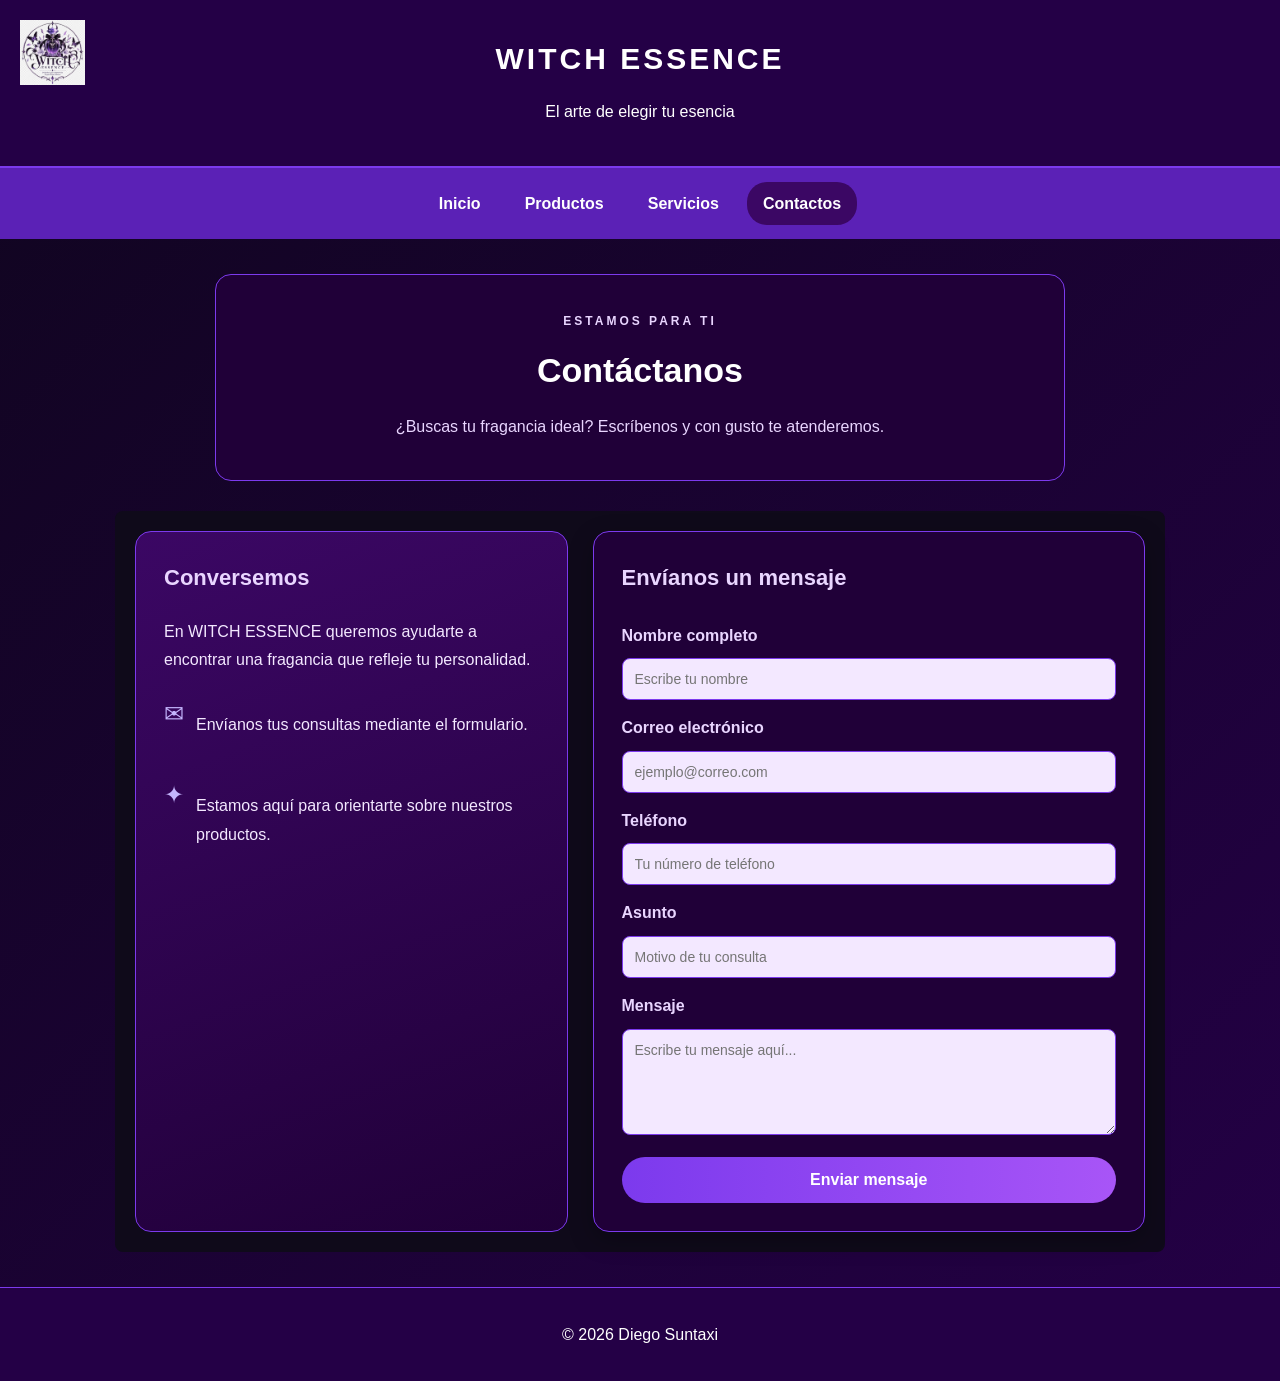
==== contactos.html @ 813369ca "Proyecto MiTienda" ====
<!DOCTYPE html>
<html lang="es">
<head>
    <meta charset="UTF-8">
    <meta name="viewport" content="width=device-width, initial-scale=1.0">

    <title>Contactos - WITCH ESSENCE</title>

    <link rel="stylesheet" href="css/estilo.css">
    <link rel="stylesheet" href="css/contactos.css">
</head>

<body>

    
    <header>
        <img src="iconos/LOGO.jpeg"
             alt="Logo WITCH ESSENCE"
             width="80"
             height="100">

        <h1>WITCH ESSENCE</h1>
        <p>El arte de elegir tu esencia</p>
    </header>

    
    <nav>
        <a href="index.html">Inicio</a>
        <a href="productos.html">Productos</a>
        <a href="servicios.html">Servicios</a>
        <a href="contactos.html" class="active">Contactos</a>
    </nav>

   
    <main class="pagina-contactos">

        <section class="presentacion-contactos">
            <p class="subtitulo">ESTAMOS PARA TI</p>

            <h2>Contáctanos</h2>

            <p>
                ¿Buscas tu fragancia ideal?
                Escríbenos y con gusto te atenderemos.
            </p>
        </section>

        <section class="contenedor-contacto">

            
            <article class="informacion-contacto">
                <h3>Conversemos</h3>

                <p>
                    En WITCH ESSENCE queremos ayudarte
                    a encontrar una fragancia que refleje
                    tu personalidad.
                </p>

                <div class="dato-contacto">
                    <span>✉</span>
                    <p>Envíanos tus consultas mediante el formulario.</p>
                </div>

                <div class="dato-contacto">
                    <span>✦</span>
                    <p>Estamos aquí para orientarte sobre nuestros productos.</p>
                </div>
            </article>

            
            <article class="formulario-contenedor">
                <h3>Envíanos un mensaje</h3>

                <form class="formulario-contacto"
                      action="#"
                      method="get">

                    <label for="nombre">Nombre completo</label>
                    <input
                        type="text"
                        id="nombre"
                        name="nombre"
                        placeholder="Escribe tu nombre"
                        required>

                    <label for="correo">Correo electrónico</label>
                    <input
                        type="email"
                        id="correo"
                        name="correo"
                        placeholder="ejemplo@correo.com"
                        required>

                    <label for="telefono">Teléfono</label>
                    <input
                        type="tel"
                        id="telefono"
                        name="telefono"
                        placeholder="Tu número de teléfono">

                    <label for="asunto">Asunto</label>
                    <input
                        type="text"
                        id="asunto"
                        name="asunto"
                        placeholder="Motivo de tu consulta"
                        required>

                    <label for="mensaje">Mensaje</label>
                    <textarea
                        id="mensaje"
                        name="mensaje"
                        rows="5"
                        placeholder="Escribe tu mensaje aquí..."
                        required></textarea>

                    <button type="submit">
                        Enviar mensaje
                    </button>

                </form>
            </article>

        </section>

    </main>

    
    <footer>
        <p>&copy; 2026 Diego Suntaxi</p>
    </footer>

</body>
</html>
---- css/estilo.css ----
@charset "UTF-8";
body {
    font-family: "Arial", sans-serif;
    line-height: 1.6;
    margin: 0;
    background-color: #F3E8FF;
    color: #0F0A1A;
    min-height: 100vh;
    display: flex;
    flex-direction: column;
}
header, footer {
    text-align: center;
    padding: 1.5rem;
    background-color: #240046;
    color: white;
}
nav {
    display: flex;
    justify-content: center;
    background-color: #5B21B6;
    gap: 40px;
}
nav a {
    color: white;
    text-decoration: none;
    font-weight: bold;
}
main {
    flex: 1;
}
#content {
    display: flex;
    gap: 20px;
}
section {
    flex: 3;
    background: #0F0A1A;
    color: #F3E8FF;
    padding: 20px;
    border-radius: 8px;
}
aside {
    flex: 1;
    background: #3B0764;
    color: white;
    padding: 20px;
    border-radius: 8px;
    text-align: right;
}
aside a {
    color: #DDD6FE;
}
@media (max-width: 768px) {
    #content {
        flex-direction: column;
    }

    nav {
        flex-direction: column;
    }
}
footer {
    margin-top: auto;
}

header img {
    position: absolute;
    left: 20px;
}
nav a {
    display: inline-block;
    padding: 8px 12px;
    border-radius: 4px;
    transition: background-color 0.3s ease;
}

nav a:hover {
    background-color: #7C3AED;
}

nav a.active {
    background-color: #3B0764;
    color: white;
}

/* Diseño de las páginas interiores */
.contenido-pagina {
    padding: 25px;
    margin: 20px;
    background-color: #0F0A1A;
    color: #F3E8FF;
    border-radius: 8px;
}

.contenido-pagina h2 {
    color: #DDD6FE;
}

/* Formulario de contacto */
.formulario-contacto {
    display: flex;
    flex-direction: column;
    gap: 12px;
    max-width: 500px;
}

.formulario-contacto input,
.formulario-contacto textarea {
    padding: 10px;
    border: 1px solid #A78BFA;
    border-radius: 5px;
    font-family: Arial, sans-serif;
}

.formulario-contacto button {
    padding: 12px;
    background-color: #5B21B6;
    color: white;
    border: none;
    border-radius: 5px;
    cursor: pointer;
}

.formulario-contacto button:hover {
    background-color: #7C3AED;
}
---- css/contactos.css ----
* {
    box-sizing: border-box;
}

body {
    font-family: Arial, sans-serif;
    line-height: 1.6;
    margin: 0;
    min-height: 100vh;
    display: flex;
    flex-direction: column;
    background: linear-gradient(135deg, #10051F, #240046);
    color: #F3E8FF;
}


header {
    position: relative;
    text-align: center;
    padding: 25px 15px;
    background-color: #240046;
    color: white;
    border-bottom: 2px solid #7C3AED;
}

header img {
    position: absolute;
    left: 20px;
    top: 15px;
    width: 65px;
    height: 75px;
    object-fit: contain;
}

header h1 {
    letter-spacing: 3px;
    font-size: 30px;
    margin: 10px 0;
}


nav {
    display: flex;
    justify-content: center;
    align-items: center;
    flex-wrap: wrap;
    gap: 12px;
    padding: 14px;
    background-color: #5B21B6;
}

nav a {
    color: white;
    text-decoration: none;
    font-weight: bold;
    padding: 9px 16px;
    border-radius: 20px;
    transition: background-color 0.3s;
}

nav a:hover,
nav a.active {
    background-color: #3B0764;
}


.pagina-contactos {
    flex: 1;
    width: 100%;
    padding: 35px 20px;
}


.presentacion-contactos {
    max-width: 850px;
    margin: 0 auto 30px;
    padding: 25px;
    text-align: center;
    background-color: #200038;
    border: 1px solid #7C3AED;
    border-radius: 16px;
}

.subtitulo {
    color: #C4B5FD;
    font-size: 12px;
    font-weight: bold;
    letter-spacing: 3px;
}

.presentacion-contactos h2 {
    color: white;
    font-size: 34px;
    margin: 10px 0;
}

.presentacion-contactos p {
    color: #E9D5FF;
}


.contenedor-contacto {
    display: flex;
    justify-content: center;
    align-items: stretch;
    flex-wrap: wrap;
    gap: 25px;
    max-width: 1050px;
    margin: 0 auto;
}


.informacion-contacto {
    flex: 1 1 260px;
    padding: 28px;
    background: linear-gradient(160deg, #3B0764, #200038);
    border: 1px solid #7C3AED;
    border-radius: 16px;
}

.informacion-contacto h3,
.formulario-contenedor h3 {
    color: #E9D5FF;
    font-size: 22px;
    margin-top: 0;
}

.informacion-contacto p {
    line-height: 1.8;
}

.dato-contacto {
    display: flex;
    align-items: flex-start;
    gap: 12px;
    margin-top: 20px;
}

.dato-contacto span {
    color: #C4B5FD;
    font-size: 24px;
}


.formulario-contenedor {
    flex: 1 1 380px;
    padding: 28px;
    background-color: #200038;
    border: 1px solid #7C3AED;
    border-radius: 16px;
    box-shadow: 0 8px 24px rgba(0, 0, 0, 0.25);
}

.formulario-contacto {
    display: flex;
    flex-direction: column;
    gap: 10px;
}

.formulario-contacto label {
    color: #E9D5FF;
    font-weight: bold;
    margin-top: 5px;
}

.formulario-contacto input,
.formulario-contacto textarea {
    width: 100%;
    padding: 12px;
    border: 1px solid #7C3AED;
    border-radius: 8px;
    background-color: #F3E8FF;
    color: #240046;
    font-family: Arial, sans-serif;
    font-size: 14px;
}

.formulario-contacto input:focus,
.formulario-contacto textarea:focus {
    outline: 2px solid #C4B5FD;
    border-color: #C4B5FD;
}

.formulario-contacto textarea {
    resize: vertical;
}

.formulario-contacto button {
    margin-top: 12px;
    padding: 14px;
    border: none;
    border-radius: 25px;
    background: linear-gradient(90deg, #7C3AED, #A855F7);
    color: white;
    font-size: 16px;
    font-weight: bold;
    cursor: pointer;
    transition: transform 0.3s, box-shadow 0.3s;
}

.formulario-contacto button:hover {
    transform: translateY(-2px);
    box-shadow: 0 8px 20px rgba(168, 85, 247, 0.35);
}


footer {
    margin-top: auto;
    padding: 18px;
    text-align: center;
    background-color: #240046;
    color: white;
    border-top: 1px solid #7C3AED;
}


@media (max-width: 650px) {
    header h1 {
        font-size: 22px;
        letter-spacing: 1px;
    }

    header img {
        width: 45px;
        height: 55px;
        left: 8px;
        top: 12px;
    }

    .pagina-contactos {
        padding: 20px 12px;
    }

    .presentacion-contactos h2 {
        font-size: 27px;
    }

    .contenedor-contacto {
        flex-direction: column;
    }

    nav {
        gap: 5px;
    }

    nav a {
        padding: 8px 10px;
    }
}
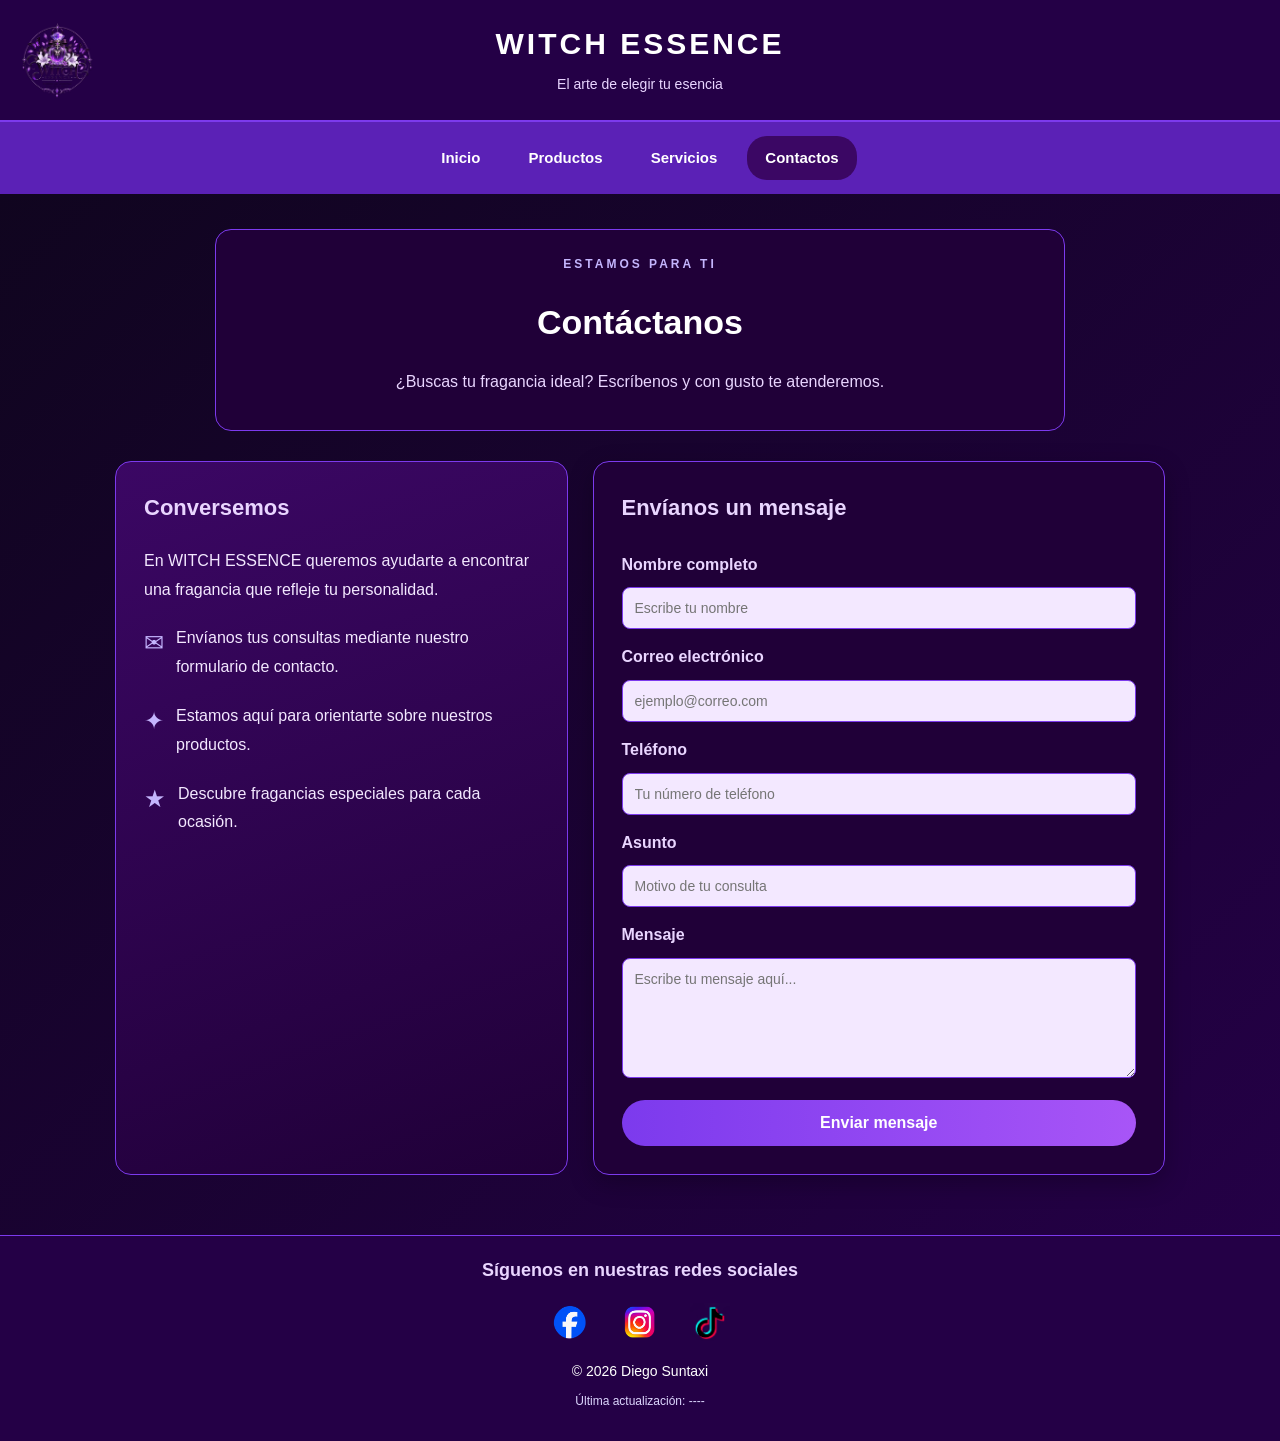
==== commit e5be0df3: "Actualización WITCH ESSENCE - mapa, redes sociales y estilos" ====
--- a/contactos.html
+++ b/contactos.html
@@ -13,29 +13,30 @@
 
 <body>
 
-    
     <header>
-        <img src="iconos/LOGO.jpeg"
+        <img src="iconos/logo1.png"
              alt="Logo WITCH ESSENCE"
-             width="80"
-             height="100">
-
-        <h1>WITCH ESSENCE</h1>
-        <p>El arte de elegir tu esencia</p>
+             class="logo">
+
+        <div class="titulo-empresa">
+            <h1>WITCH ESSENCE</h1>
+            <p>El arte de elegir tu esencia</p>
+        </div>
     </header>
 
-    
-    <nav>
-        <a href="index.html">Inicio</a>
-        <a href="productos.html">Productos</a>
-        <a href="servicios.html">Servicios</a>
-        <a href="contactos.html" class="active">Contactos</a>
+    <nav aria-label="Menú principal">
+        <ul>
+            <li><a href="index.html">Inicio</a></li>
+            <li><a href="productos.html">Productos</a></li>
+            <li><a href="servicios.html">Servicios</a></li>
+            <li><a href="contactos.html" class="active">Contactos</a></li>
+        </ul>
     </nav>
 
-   
     <main class="pagina-contactos">
 
         <section class="presentacion-contactos">
+
             <p class="subtitulo">ESTAMOS PARA TI</p>
 
             <h2>Contáctanos</h2>
@@ -44,12 +45,13 @@
                 ¿Buscas tu fragancia ideal?
                 Escríbenos y con gusto te atenderemos.
             </p>
+
         </section>
 
         <section class="contenedor-contacto">
 
-            
             <article class="informacion-contacto">
+
                 <h3>Conversemos</h3>
 
                 <p>
@@ -59,23 +61,37 @@
                 </p>
 
                 <div class="dato-contacto">
-                    <span>✉</span>
-                    <p>Envíanos tus consultas mediante el formulario.</p>
+                    <span aria-hidden="true">✉</span>
+                    <p>
+                        Envíanos tus consultas mediante
+                        nuestro formulario de contacto.
+                    </p>
                 </div>
 
                 <div class="dato-contacto">
-                    <span>✦</span>
-                    <p>Estamos aquí para orientarte sobre nuestros productos.</p>
+                    <span aria-hidden="true">✦</span>
+                    <p>
+                        Estamos aquí para orientarte
+                        sobre nuestros productos.
+                    </p>
                 </div>
+
+                <div class="dato-contacto">
+                    <span aria-hidden="true">★</span>
+                    <p>
+                        Descubre fragancias especiales
+                        para cada ocasión.
+                    </p>
+                </div>
+
             </article>
 
-            
             <article class="formulario-contenedor">
+
                 <h3>Envíanos un mensaje</h3>
 
                 <form class="formulario-contacto"
-                      action="#"
-                      method="get">
+                      id="formulario-contacto">
 
                     <label for="nombre">Nombre completo</label>
                     <input
@@ -83,6 +99,9 @@
                         id="nombre"
                         name="nombre"
                         placeholder="Escribe tu nombre"
+                        autocomplete="name"
+                        minlength="3"
+                        maxlength="80"
                         required>
 
                     <label for="correo">Correo electrónico</label>
@@ -91,6 +110,7 @@
                         id="correo"
                         name="correo"
                         placeholder="ejemplo@correo.com"
+                        autocomplete="email"
                         required>
 
                     <label for="telefono">Teléfono</label>
@@ -98,7 +118,8 @@
                         type="tel"
                         id="telefono"
                         name="telefono"
-                        placeholder="Tu número de teléfono">
+                        placeholder="Tu número de teléfono"
+                        autocomplete="tel">
 
                     <label for="asunto">Asunto</label>
                     <input
@@ -106,6 +127,7 @@
                         id="asunto"
                         name="asunto"
                         placeholder="Motivo de tu consulta"
+                        maxlength="120"
                         required>
 
                     <label for="mensaje">Mensaje</label>
@@ -113,6 +135,8 @@
                         id="mensaje"
                         name="mensaje"
                         rows="5"
+                        minlength="10"
+                        maxlength="1000"
                         placeholder="Escribe tu mensaje aquí..."
                         required></textarea>
 
@@ -120,17 +144,74 @@
                         Enviar mensaje
                     </button>
 
+                    <p id="estado-formulario"
+                       class="estado-formulario"
+                       role="status"
+                       aria-live="polite"></p>
+
                 </form>
+
             </article>
 
         </section>
 
     </main>
 
-    
     <footer>
+
+        <h3>Síguenos en nuestras redes sociales</h3>
+
+        <div class="redes-sociales">
+
+            <a href="https://www.facebook.com/"
+               target="_blank"
+               rel="noopener noreferrer"
+               aria-label="Facebook">
+                <img src="iconos/facebook2.png"
+                     alt="Facebook">
+            </a>
+
+            <a href="https://www.instagram.com/"
+               target="_blank"
+               rel="noopener noreferrer"
+               aria-label="Instagram">
+                <img src="iconos/instagram2.png"
+                     alt="Instagram">
+            </a>
+
+            <a href="https://www.tiktok.com/"
+               target="_blank"
+               rel="noopener noreferrer"
+               aria-label="TikTok">
+                <img src="iconos/tiktok2.png"
+                     alt="TikTok">
+            </a>
+
+        </div>
+
         <p>&copy; 2026 Diego Suntaxi</p>
+
+        <p class="actualizacion">
+            Última actualización: ----
+        </p>
+
     </footer>
+
+    <script>
+        const formulario = document.getElementById("formulario-contacto");
+        const estado = document.getElementById("estado-formulario");
+
+        formulario.addEventListener("submit", function(event) {
+            event.preventDefault();
+
+            if (formulario.checkValidity()) {
+                estado.textContent =
+                    "Formulario validado correctamente. Esta es una demostración académica; el mensaje todavía no se envía.";
+
+                formulario.reset();
+            }
+        });
+    </script>
 
 </body>
 </html>
--- a/css/estilo.css
+++ b/css/estilo.css
@@ -1,91 +1,310 @@
+
 @charset "UTF-8";
+
+* {
+    box-sizing: border-box;
+}
+
+html {
+    font-size: 16px;
+}
+
 body {
-    font-family: "Arial", sans-serif;
+    margin: 0;
+    padding: 0;
+    min-height: 100vh;
+    display: flex;
+    flex-direction: column;
+    font-family: Arial, sans-serif;
+    font-size: 16px;
     line-height: 1.6;
-    margin: 0;
     background-color: #F3E8FF;
     color: #0F0A1A;
-    min-height: 100vh;
+}
+
+header {
+    position: relative;
+    display: flex;
+    justify-content: center;
+    align-items: center;
+    min-height: 120px;
+    padding: 20px 110px;
+    background-color: #240046;
+    color: white;
+    text-align: center;
+}
+
+header > img {
+    position: absolute;
+    top: 15px;
+    left: 20px;
+    width: 75px;
+    height: 90px;
+    object-fit: contain;
+}
+
+.titulo-empresa {
+    text-align: center;
+}
+
+header h1 {
+    margin: 0;
+    font-size: 30px;
+    letter-spacing: 2px;
+}
+
+header p {
+    margin: 5px 0;
+    font-size: 14px;
+    color: #E9D5FF;
+}
+
+nav {
+    display: flex;
+    justify-content: center;
+    align-items: center;
+    flex-wrap: wrap;
+    gap: 12px;
+    padding: 12px;
+    background-color: #5B21B6;
+}
+
+nav ul {
+    display: flex;
+    justify-content: center;
+    align-items: center;
+    flex-wrap: wrap;
+    gap: 15px;
+    margin: 0;
+    padding: 0;
+    list-style: none;
+}
+
+nav li {
+    list-style: none;
+}
+
+nav a {
+    display: inline-block;
+    padding: 10px 18px;
+    color: white;
+    text-decoration: none;
+    font-size: 15px;
+    font-weight: bold;
+    border-radius: 8px;
+    transition: background-color 0.3s ease;
+}
+
+nav a:hover {
+    background-color: #7C3AED;
+}
+
+nav a.active {
+    background-color: #3B0764;
+    color: white;
+}
+
+#content {
+    display: flex;
+    flex: 1;
+    align-items: stretch;
+    gap: 20px;
+    width: 100%;
+    max-width: 1600px;
+    margin: 0 auto;
+    padding: 20px;
+}
+
+#content > main {
+    flex: 3;
+    min-width: 0;
+    margin: 0;
+    padding: 0;
+}
+
+.seccion-principal {
     display: flex;
     flex-direction: column;
-}
-header, footer {
+    gap: 25px;
+    width: 100%;
+    padding: 25px;
+    background-color: #0F0A1A;
+    color: #F3E8FF;
+    border-radius: 10px;
+}
+
+.mision {
+    width: 100%;
+}
+
+.mision h2 {
+    margin: 0 0 18px;
+    font-size: 28px;
+    color: white;
+}
+
+.mision p {
+    font-size: 16px;
+    color: #F3E8FF;
+}
+
+.frase {
+    margin: 20px 0;
+}
+
+.imagen-perfumes {
+    display: block;
+    width: 100%;
+    max-width: 600px;
+    height: auto;
+    margin: 20px 0 30px;
+    border-radius: 8px;
+}
+
+.ubicacion {
+    width: 100%;
+    padding: 20px;
+    background-color: #240046;
+    color: white;
+    border: 1px solid #7C3AED;
+    border-radius: 12px;
+}
+
+.ubicacion h2 {
+    margin: 0 0 15px;
+    font-size: 26px;
+    color: white;
+}
+
+.ubicacion p {
+    margin-bottom: 20px;
+    color: #F3E8FF;
+}
+
+.contenedor-mapa {
+    display: flex;
+    justify-content: center;
+    align-items: center;
+    width: 100%;
+    margin: 20px 0 0;
+    overflow: hidden;
+    border: 1px solid #7C3AED;
+    border-radius: 12px;
+    background-color: #FFFFFF;
+}
+
+.contenedor-mapa iframe {
+    display: block;
+    width: 100%;
+    height: 450px;
+    border: none;
+}
+
+#content > aside {
+    flex: 1;
+    min-width: 0;
+    padding: 25px;
+    background-color: #3B0764;
+    color: white;
+    border-radius: 10px;
     text-align: center;
-    padding: 1.5rem;
-    background-color: #240046;
-    color: white;
-}
-nav {
-    display: flex;
-    justify-content: center;
-    background-color: #5B21B6;
-    gap: 40px;
-}
-nav a {
-    color: white;
+}
+
+#content > aside h2 {
+    margin: 0 0 20px;
+    font-size: 22px;
+    color: white;
+}
+
+#content > aside p {
+    font-size: 15px;
+    color: #E9D5FF;
+}
+
+.enlaces-desarrollador {
+    display: flex;
+    flex-direction: column;
+    align-items: center;
+    gap: 25px;
+    margin-top: 30px;
+}
+
+.enlaces-desarrollador a {
+    display: flex;
+    flex-direction: column;
+    align-items: center;
+    gap: 8px;
+    color: #DDD6FE;
     text-decoration: none;
-    font-weight: bold;
-}
-main {
-    flex: 1;
-}
-#content {
-    display: flex;
-    gap: 20px;
-}
-section {
-    flex: 3;
-    background: #0F0A1A;
-    color: #F3E8FF;
-    padding: 20px;
-    border-radius: 8px;
-}
-aside {
-    flex: 1;
-    background: #3B0764;
-    color: white;
-    padding: 20px;
-    border-radius: 8px;
-    text-align: right;
-}
-aside a {
-    color: #DDD6FE;
-}
-@media (max-width: 768px) {
-    #content {
-        flex-direction: column;
-    }
-
-    nav {
-        flex-direction: column;
-    }
-}
+    font-size: 15px;
+}
+
+.enlaces-desarrollador a:hover {
+    color: white;
+}
+
+.enlaces-desarrollador img {
+    display: block;
+    width: 50px;
+    height: 50px;
+    object-fit: contain;
+}
+
 footer {
     margin-top: auto;
-}
-
-header img {
-    position: absolute;
-    left: 20px;
-}
-nav a {
-    display: inline-block;
-    padding: 8px 12px;
-    border-radius: 4px;
-    transition: background-color 0.3s ease;
-}
-
-nav a:hover {
-    background-color: #7C3AED;
-}
-
-nav a.active {
-    background-color: #3B0764;
-    color: white;
-}
-
-/* Diseño de las páginas interiores */
+    padding: 20px;
+    background-color: #240046;
+    color: white;
+    text-align: center;
+}
+
+footer h3 {
+    margin: 0 0 15px;
+    font-size: 18px;
+    color: #E9D5FF;
+}
+
+footer p {
+    margin: 10px 0;
+    font-size: 14px;
+}
+
+.redes-sociales {
+    display: flex;
+    justify-content: center;
+    align-items: center;
+    flex-wrap: wrap;
+    gap: 25px;
+    margin: 15px 0;
+}
+
+.redes-sociales a {
+    display: inline-flex;
+    justify-content: center;
+    align-items: center;
+    width: 45px;
+    height: 45px;
+    transition: transform 0.3s ease;
+}
+
+.redes-sociales a:hover {
+    transform: scale(1.15);
+}
+
+.redes-sociales img {
+    display: block;
+    width: 40px;
+    height: 40px;
+    object-fit: contain;
+}
+
+.actualizacion {
+    color: #DDD6FE;
+    font-size: 12px;
+}
+
 .contenido-pagina {
+    flex: 1;
     padding: 25px;
     margin: 20px;
     background-color: #0F0A1A;
@@ -97,7 +316,6 @@
     color: #DDD6FE;
 }
 
-/* Formulario de contacto */
 .formulario-contacto {
     display: flex;
     flex-direction: column;
@@ -124,4 +342,80 @@
 
 .formulario-contacto button:hover {
     background-color: #7C3AED;
-}+}
+
+@media (max-width: 768px) {
+    #content {
+        flex-direction: column;
+        padding: 12px;
+    }
+
+    #content > main,
+    #content > aside {
+        width: 100%;
+    }
+
+    .seccion-principal {
+        padding: 15px;
+    }
+
+    header {
+        flex-direction: column;
+        padding: 15px;
+    }
+
+    header > img {
+        position: static;
+        width: 65px;
+        height: 75px;
+        margin-bottom: 10px;
+    }
+
+    header h1 {
+        font-size: 24px;
+    }
+
+    .ubicacion {
+        padding: 15px;
+    }
+
+    .contenedor-mapa iframe {
+        height: 350px;
+    }
+}
+
+@media (max-width: 480px) {
+    nav {
+        gap: 5px;
+    }
+
+    nav ul {
+        gap: 5px;
+    }
+
+    nav a {
+        padding: 8px 10px;
+        font-size: 13px;
+    }
+
+    .mision h2 {
+        font-size: 23px;
+    }
+
+    .ubicacion h2 {
+        font-size: 22px;
+    }
+
+    .contenedor-mapa iframe {
+        height: 300px;
+    }
+
+    .redes-sociales {
+        gap: 18px;
+    }
+
+    .redes-sociales img {
+        width: 35px;
+        height: 35px;
+    }
+}
--- a/css/contactos.css
+++ b/css/contactos.css
@@ -1,44 +1,60 @@
+
+@charset "UTF-8";
 
 * {
     box-sizing: border-box;
 }
 
 body {
+    margin: 0;
+    min-height: 100vh;
+    display: flex;
+    flex-direction: column;
     font-family: Arial, sans-serif;
     line-height: 1.6;
-    margin: 0;
-    min-height: 100vh;
-    display: flex;
-    flex-direction: column;
     background: linear-gradient(135deg, #10051F, #240046);
     color: #F3E8FF;
 }
 
-
 header {
     position: relative;
-    text-align: center;
-    padding: 25px 15px;
+    display: flex;
+    justify-content: center;
+    align-items: center;
+    min-height: 120px;
+    padding: 20px 110px;
     background-color: #240046;
     color: white;
+    text-align: center;
     border-bottom: 2px solid #7C3AED;
 }
 
-header img {
+header img.logo {
     position: absolute;
+    top: 15px;
     left: 20px;
-    top: 15px;
-    width: 65px;
-    height: 75px;
+    width: 75px;
+    height: 90px;
+    max-width: 75px;
+    max-height: 90px;
     object-fit: contain;
 }
 
+.titulo-empresa {
+    text-align: center;
+}
+
 header h1 {
+    margin: 0;
+    font-size: 30px;
     letter-spacing: 3px;
-    font-size: 30px;
-    margin: 10px 0;
-}
-
+}
+
+header p {
+    margin: 5px 0;
+    font-size: 14px;
+    color: #E9D5FF;
+}
 
 nav {
     display: flex;
@@ -50,13 +66,29 @@
     background-color: #5B21B6;
 }
 
+nav ul {
+    display: flex;
+    justify-content: center;
+    align-items: center;
+    flex-wrap: wrap;
+    gap: 12px;
+    margin: 0;
+    padding: 0;
+    list-style: none;
+}
+
+nav li {
+    list-style: none;
+}
+
 nav a {
+    display: inline-block;
     color: white;
     text-decoration: none;
     font-weight: bold;
-    padding: 9px 16px;
+    padding: 10px 18px;
     border-radius: 20px;
-    transition: background-color 0.3s;
+    transition: background-color 0.3s ease;
 }
 
 nav a:hover,
@@ -64,15 +96,19 @@
     background-color: #3B0764;
 }
 
-
 .pagina-contactos {
     flex: 1;
     width: 100%;
-    padding: 35px 20px;
-}
-
+    padding: 35px 20px 60px;
+    background: linear-gradient(135deg, #10051F, #240046);
+    color: #F3E8FF;
+}
 
 .presentacion-contactos {
+    display: flex;
+    flex-direction: column;
+    align-items: center;
+    justify-content: center;
     max-width: 850px;
     margin: 0 auto 30px;
     padding: 25px;
@@ -82,11 +118,12 @@
     border-radius: 16px;
 }
 
-.subtitulo {
+.presentacion-contactos .subtitulo {
     color: #C4B5FD;
     font-size: 12px;
     font-weight: bold;
     letter-spacing: 3px;
+    margin: 0 0 10px;
 }
 
 .presentacion-contactos h2 {
@@ -95,10 +132,10 @@
     margin: 10px 0;
 }
 
-.presentacion-contactos p {
-    color: #E9D5FF;
-}
-
+.presentacion-contactos > p:last-child {
+    color: #E9D5FF;
+    margin: 10px 0;
+}
 
 .contenedor-contacto {
     display: flex;
@@ -106,13 +143,16 @@
     align-items: stretch;
     flex-wrap: wrap;
     gap: 25px;
+    width: 100%;
     max-width: 1050px;
     margin: 0 auto;
-}
-
+    padding: 0;
+    background: transparent;
+}
 
 .informacion-contacto {
     flex: 1 1 260px;
+    min-width: 0;
     padding: 28px;
     background: linear-gradient(160deg, #3B0764, #200038);
     border: 1px solid #7C3AED;
@@ -127,6 +167,7 @@
 }
 
 .informacion-contacto p {
+    color: #F3E8FF;
     line-height: 1.8;
 }
 
@@ -138,13 +179,18 @@
 }
 
 .dato-contacto span {
+    flex-shrink: 0;
     color: #C4B5FD;
     font-size: 24px;
 }
 
+.dato-contacto p {
+    margin: 0;
+}
 
 .formulario-contenedor {
     flex: 1 1 380px;
+    min-width: 0;
     padding: 28px;
     background-color: #200038;
     border: 1px solid #7C3AED;
@@ -156,6 +202,8 @@
     display: flex;
     flex-direction: column;
     gap: 10px;
+    width: 100%;
+    max-width: none;
 }
 
 .formulario-contacto label {
@@ -184,6 +232,7 @@
 
 .formulario-contacto textarea {
     resize: vertical;
+    min-height: 120px;
 }
 
 .formulario-contacto button {
@@ -204,32 +253,96 @@
     box-shadow: 0 8px 20px rgba(168, 85, 247, 0.35);
 }
 
+.estado-formulario {
+    color: #DDD6FE;
+    font-size: 14px;
+    text-align: center;
+    margin: 8px 0;
+}
+
+.estado-formulario:empty {
+    display: none;
+}
 
 footer {
     margin-top: auto;
-    padding: 18px;
+    padding: 20px;
     text-align: center;
     background-color: #240046;
     color: white;
     border-top: 1px solid #7C3AED;
 }
 
+footer h3 {
+    margin: 0 0 15px;
+    font-size: 18px;
+    color: #E9D5FF;
+}
+
+footer p {
+    margin: 10px 0;
+    font-size: 14px;
+}
+
+.redes-sociales {
+    display: flex;
+    justify-content: center;
+    align-items: center;
+    flex-wrap: wrap;
+    gap: 25px;
+    margin: 15px 0;
+}
+
+.redes-sociales a {
+    display: inline-flex;
+    justify-content: center;
+    align-items: center;
+    width: 45px;
+    height: 45px;
+    transition: transform 0.3s ease;
+}
+
+.redes-sociales a:hover {
+    transform: scale(1.15);
+}
+
+.redes-sociales img {
+    display: block;
+    width: 40px;
+    height: 40px;
+    max-width: 40px;
+    max-height: 40px;
+    object-fit: contain;
+}
+
+.actualizacion {
+    color: #DDD6FE;
+    font-size: 12px;
+}
+
+@media (max-width: 768px) {
+    header {
+        flex-direction: column;
+        padding: 15px;
+    }
+
+    header img.logo {
+        position: static;
+        width: 65px;
+        height: 75px;
+        max-width: 65px;
+        max-height: 75px;
+        margin-bottom: 10px;
+    }
+
+    header h1 {
+        font-size: 24px;
+    }
+}
 
 @media (max-width: 650px) {
-    header h1 {
-        font-size: 22px;
-        letter-spacing: 1px;
-    }
-
-    header img {
-        width: 45px;
-        height: 55px;
-        left: 8px;
-        top: 12px;
-    }
-
     .pagina-contactos {
-        padding: 20px 12px;
+        padding: 20px 12px 40px;
     }
 
     .presentacion-contactos h2 {
@@ -240,11 +353,28 @@
         flex-direction: column;
     }
 
-    nav {
+    .informacion-contacto,
+    .formulario-contenedor {
+        flex: 1 1 auto;
+        width: 100%;
+        padding: 20px;
+    }
+
+    nav ul {
         gap: 5px;
     }
 
     nav a {
         padding: 8px 10px;
-    }
-}
+        font-size: 13px;
+    }
+
+    .redes-sociales {
+        gap: 18px;
+    }
+
+    .redes-sociales img {
+        width: 35px;
+        height: 35px;
+    }
+}
